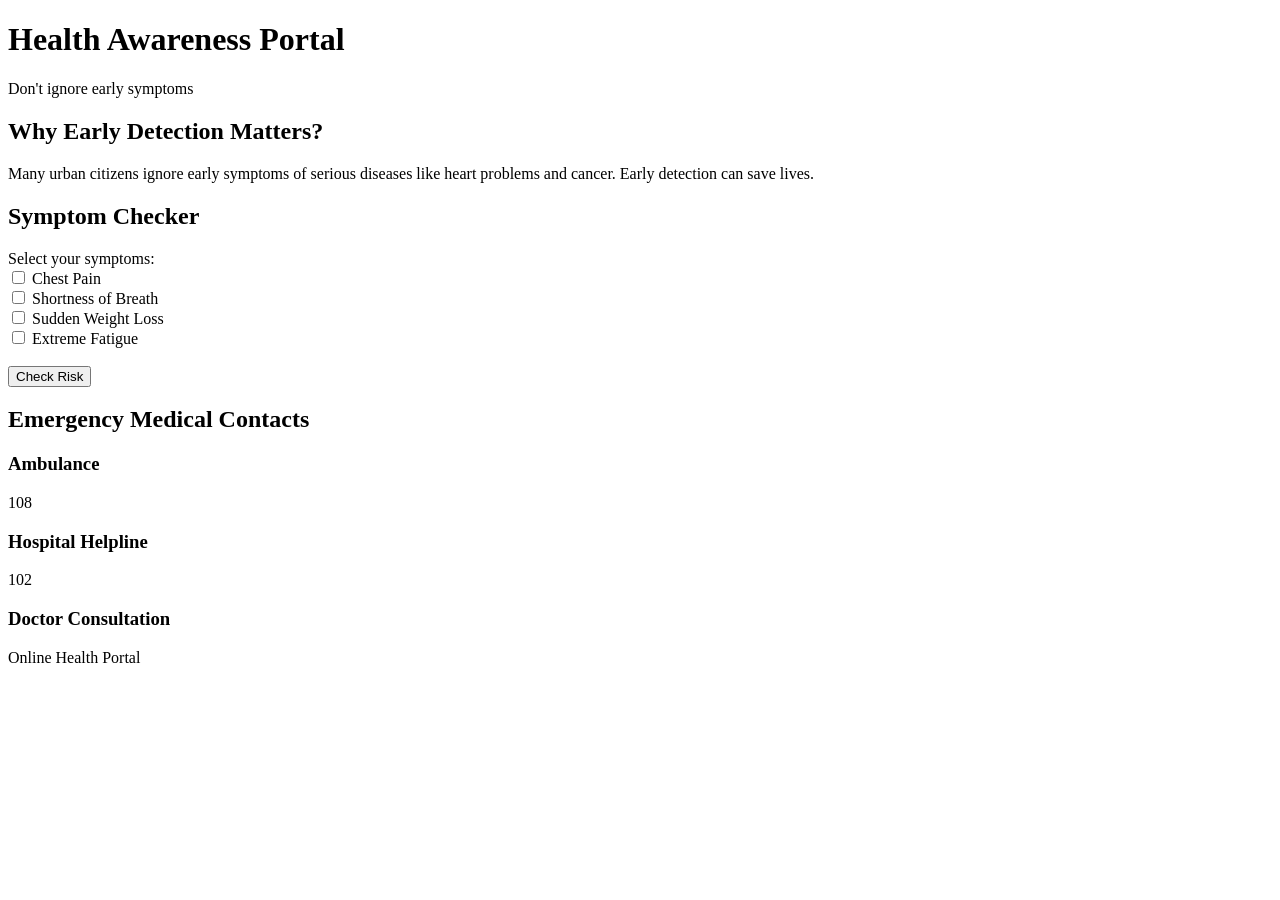
==== index.html @ 0f6c36c8 "Add files via upload" ====
<!DOCTYPE html>
<html lang="en">
<head>
    <title>Health Awareness</title>
    <link rel="stylesheet" href="style.css">
</head>

<body>

<header>
    <h1>Health Awareness Portal</h1>
    <p>Don't ignore early symptoms</p>
</header>

<section class="about">
    <h2>Why Early Detection Matters?</h2>
    <p>Many urban citizens ignore early symptoms of serious diseases like heart problems and cancer. Early detection can save lives.</p>
</section>

<section class="symptom-checker">
    <h2>Symptom Checker</h2>

    <label>Select your symptoms:</label><br>

    <input type="checkbox" id="chestPain"> Chest Pain<br>
    <input type="checkbox" id="breath"> Shortness of Breath<br>
    <input type="checkbox" id="weightLoss"> Sudden Weight Loss<br>
    <input type="checkbox" id="fatigue"> Extreme Fatigue<br><br>

    <button onclick="checkSymptoms()">Check Risk</button>

    <h3 id="result"></h3>
</section>



<script src="script.js"></script>

<div class="CLASS"><h2>Emergency Medical Contacts</h2></div>


<div class="container">

<div class="card">
<h3>Ambulance</h3>
<p>108</p>
</div>

<div class="card">
<h3>Hospital Helpline</h3>
<p>102</p>
</div>

<div class="card">
<h3>Doctor Consultation</h3>
<p>Online Health Portal</p>
</div>

</div>
</body>
</html>
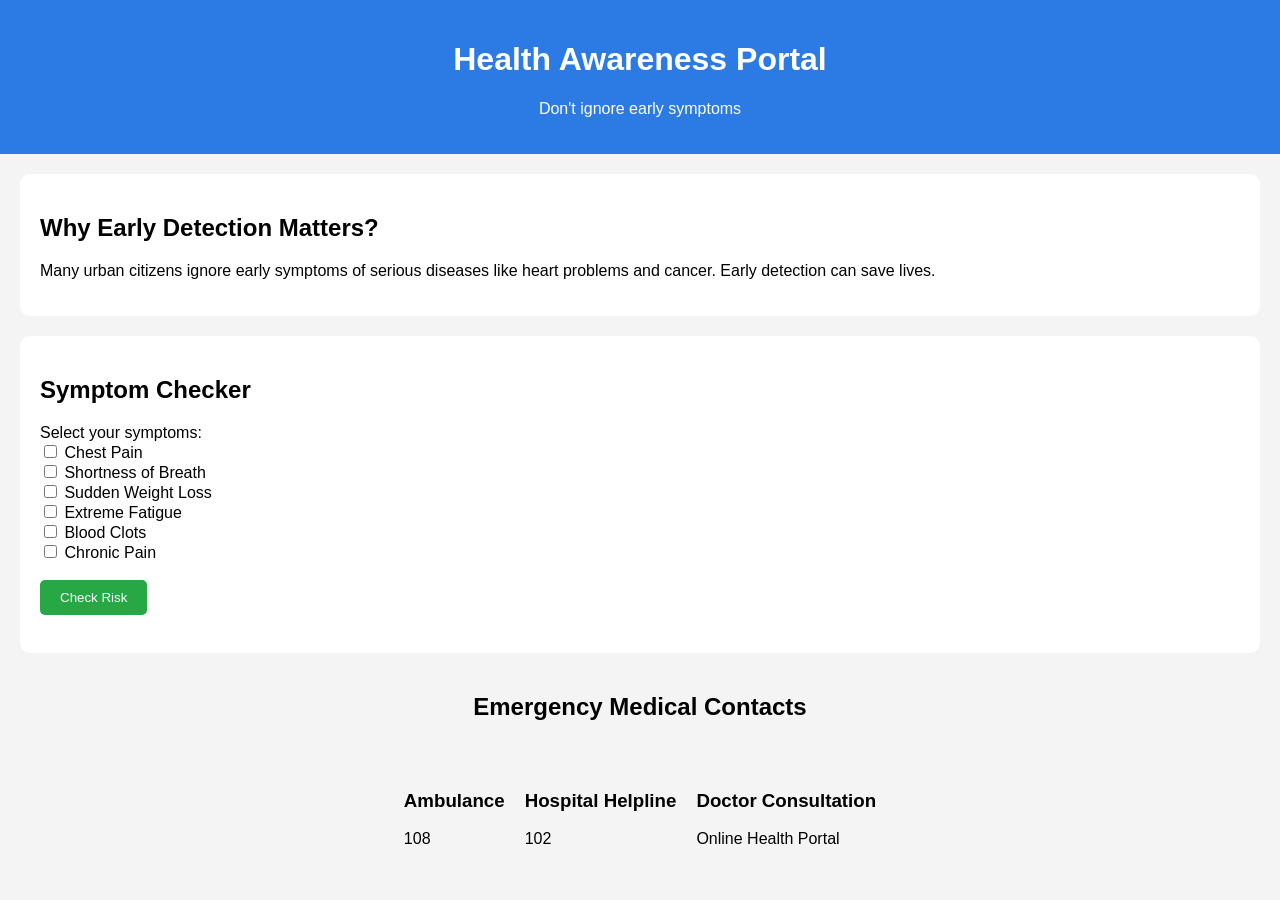
==== commit 63107d80: "Add files via upload" ====
--- a/index.html
+++ b/index.html
@@ -25,7 +25,9 @@
     <input type="checkbox" id="chestPain"> Chest Pain<br>
     <input type="checkbox" id="breath"> Shortness of Breath<br>
     <input type="checkbox" id="weightLoss"> Sudden Weight Loss<br>
-    <input type="checkbox" id="fatigue"> Extreme Fatigue<br><br>
+    <input type="checkbox" id="fatigue"> Extreme Fatigue<br>
+    <input type="checkbox" id="clots"> Blood Clots <br>
+    <input type="checkbox" id="pain"> Chronic Pain <br><br>
 
     <button onclick="checkSymptoms()">Check Risk</button>
 
--- a/style.css
+++ b/style.css
@@ -0,0 +1,57 @@
+body{
+font-family: Arial;
+margin:0;
+background:#f4f4f4;
+}
+
+header{
+background:#2c7be5;
+color:white;
+text-align:center;
+padding:20px;
+}
+
+.about{
+padding:20px;
+background:white;
+margin:20px;
+border-radius:10px;
+}
+
+.symptom-checker{
+padding:20px;
+background:white;
+margin:20px;
+border-radius:10px;
+}
+
+button{
+padding:10px 20px;
+background:#28a745;
+color:white;
+border:none;
+border-radius:5px;
+cursor:pointer;
+}
+
+button:hover{
+background:#e84ee8;
+}
+
+footer{
+text-align:center;
+padding:10px;
+background:#333;
+color:white;
+}
+.container{
+display:flex;
+justify-content:center;
+gap:20px;
+padding:30px;
+}
+.CLASS{
+    display:flex;
+justify-content:center;
+text-decoration: solid;
+}
